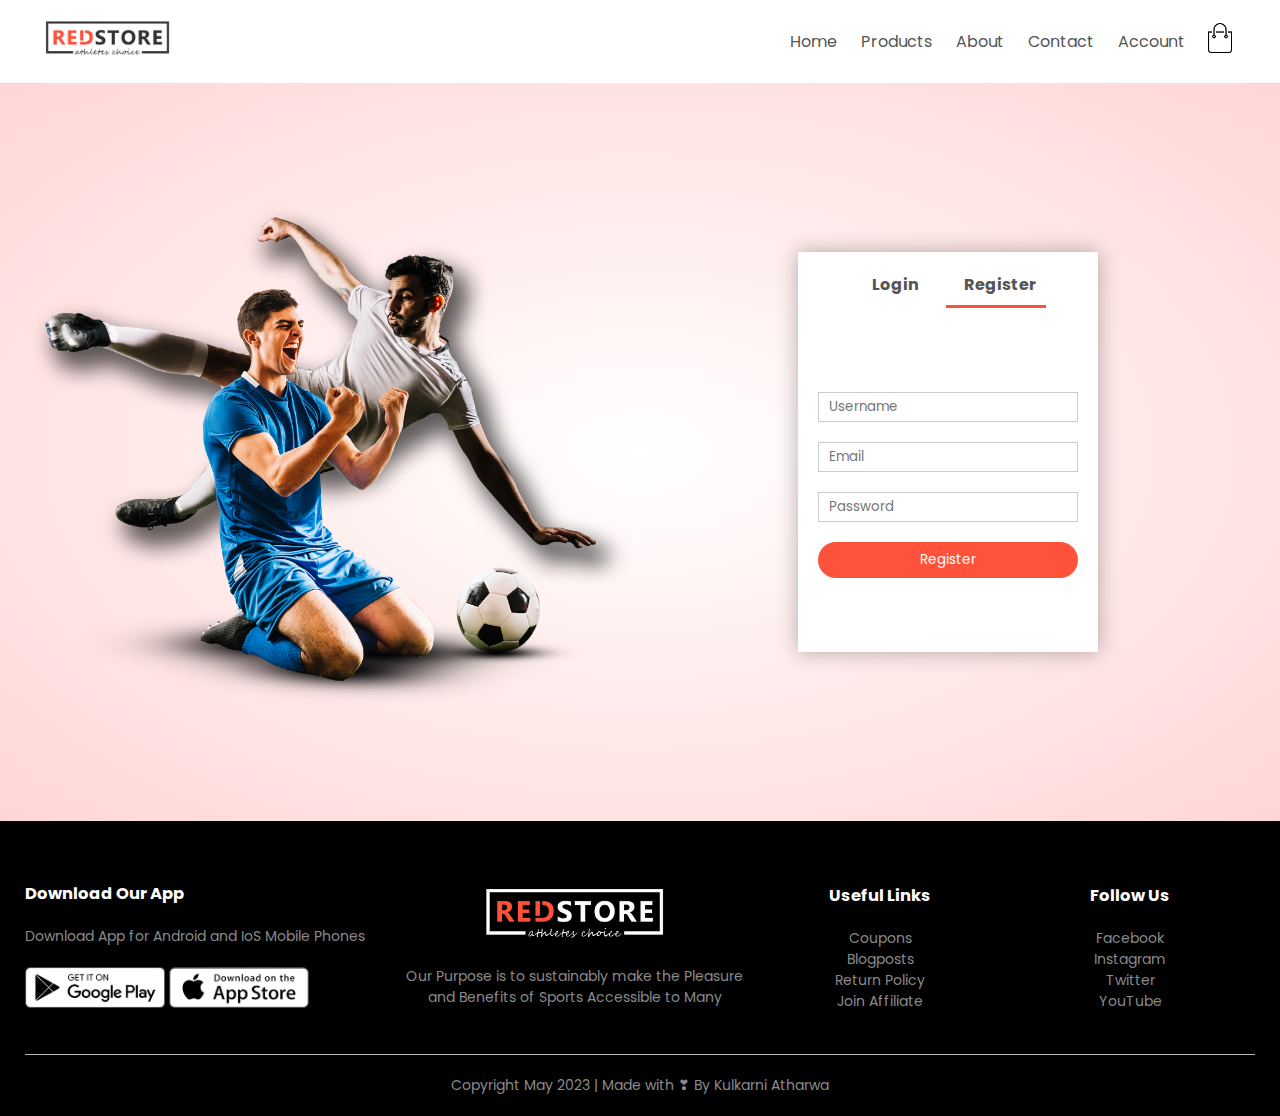
==== account.html @ 709f4f1d "Initial Commit" ====
<!DOCTYPE html>
<html lang="en">
  <head>
    <meta charset="UTF-8" />
    <meta http-equiv="X-UA-Compatible" content="IE=edge" />
    <meta name="viewport" content="width=device-width, initial-scale=1.0" />
    <link rel="stylesheet" href="style.css" />
    <link
      rel="stylesheet"
      href="https://cdnjs.cloudflare.com/ajax/libs/font-awesome/4.7.0/css/font-awesome.min.css"
    />
    <link rel="preconnect" href="https://fonts.googleapis.com" />
    <link rel="preconnect" href="https://fonts.gstatic.com" crossorigin />
    <link
      href="https://fonts.googleapis.com/css2?family=Poppins:wght@300;400;500;600;700&display=swap"
      rel="stylesheet"
    />

    <title>Yaari | Your Account</title>
  </head>
  <body>
    <div class="container">
      <div class="navbar">
        <div class="logo">
          <a href="index.html">
            <img
              src="./images/logo.png"
              alt="Store Logo"
              style="width: 125px"
            />
          </a>
        </div>
        <nav>
          <ul id="MenuItems">
            <li><a href="index.html">Home</a></li>
            <li><a href="products.html">Products</a></li>
            <li><a href="#">About</a></li>
            <li><a href="#">Contact</a></li>
            <li><a href="account.html">Account</a></li>
          </ul>
        </nav>
        <a href="cart.html">
            <img src="./images/cart.png" alt="Cart" height="30px" width="30px" />
            </a>
          <img
          src="./images/menu.png"
          class="menu-icon"
          alt="menu-icon"
          onclick="menutoggle()"
        />
      </div>
    </div>

    <div class="account-page">
      <div class="container">
        <div class="row">
          <div class="col-2">
            <img src="./images/image1.png" width="100%" alt="" />
          </div>
          <div class="col-2">
            <div class="form-container">
              <div class="form-btn">
                <span onclick="login()">Login</span>
                <span onclick="register()">Register</span>
                <hr id="indicator" />
              </div>

              <form id="loginform">
                <input type="text" placeholder="Username" />
                <input type="password" placeholder="Password" />
                <button type="submit" class="btn">Login</button>
                <a href="">Forgot Password</a>
              </form>

              <form id="regform">
                <input type="text" placeholder="Username" />
                <input type="email" placeholder="Email" />
                <input type="password" placeholder="Password" />
                <button type="submit" class="btn">Register</button>
              </form>
            </div>
          </div>
        </div>
      </div>
    </div>

    <div class="footer">
      <div class="container">
        <div class="row">
          <div class="footer-col-1">
            <h3>Download Our App</h3>
            <p>Download App for Android and IoS Mobile Phones</p>
            <div class="app-logo">
              <img src="./images/play-store.png" alt="" />
              <img src="./images/app-store.png" alt="" />
            </div>
          </div>
          <div class="footer-col-2">
            <img src="./images/logo-white.png" alt="" />
            <p>
              Our Purpose is to sustainably make the Pleasure and Benefits of
              Sports Accessible to Many
            </p>
          </div>
          <div class="footer-col-3">
            <h3>Useful Links</h3>
            <ul>
              <li>Coupons</li>
              <li>Blogposts</li>
              <li>Return Policy</li>
              <li>Join Affiliate</li>
            </ul>
          </div>
          <div class="footer-col-4">
            <h3>Follow Us</h3>
            <ul>
              <li>Facebook</li>
              <li>Instagram</li>
              <li>Twitter</li>
              <li>YouTube</li>
            </ul>
          </div>
        </div>
        <hr />
        <p class="copyright">
          Copyright May 2023 | Made with &#10083; By Kulkarni Atharwa
        </p>
      </div>
    </div>

    <script>
      var MenuItems = document.getElementById("MenuItems");

      MenuItems.style.maxHeight = "0px";

      function menutoggle() {
        if (MenuItems.style.maxHeight == "0px") {
          MenuItems.style.maxHeight = "200px";
        } else {
          MenuItems.style.maxHeight = "0px";
        }
      }
    </script>

    <script>
      var loginform = document.getElementById("loginform");
      var regform = document.getElementById("regform");
      var indicator = document.getElementById("indicator");

      function register() {
        regform.style.transform = "translateX(0px)";
        loginform.style.transform = "translateX(0px)";
        indicator.style.transform = "translateX(100px)";
      }

      function login() {
        regform.style.transform = "translateX(300px)";
        loginform.style.transform = "translateX(300px)";
        indicator.style.transform = "translateX(0px)";
      }
    </script>
  </body>
</html>
---- style.css ----
* {
  margin: 0;
  padding: 0;
  box-sizing: border-box;
  font-family: "Poppins", sans-serif;
}
.header {
  background: radial-gradient(#fff, #ffd6d6);
}
.container {
  max-width: 1300px;
  margin: auto;
  padding-left: 25px;
  padding-right: 25px;
}
.navbar {
  display: flex;
  align-items: center;
  padding: 20px;
}
nav {
  flex: 1;
  text-align: right;
}
nav ul {
  display: inline-block;
  list-style-type: none;
}
nav ul li {
  display: inline-block;
  margin-right: 20px;
}
a {
  text-decoration: none;
  color: #555;
}

p {
  color: #555;
}
.row {
  display: flex;
  align-items: center;
  flex-wrap: wrap;
  justify-content: space-around;
}
.col-2 {
  flex-basis: 50%;
  min-width: 300px;
}
.col-2 img {
  max-width: 100%;
  padding: 50px 0;
}
.col-2 h1 {
  font-size: 50px;
  line-height: 60px;
  margin: 25px 0;
}
.btn {
  display: inline-block;
  background: #ff523b;
  color: #fff;
  padding: 8px 30px;
  margin: 30px 0;
  border-radius: 30px;
  transition: background 0.5s;
}
.btn:hover {
  background: #563434;
}
.header .row {
  margin-top: 70px;
}
.categories {
  margin: 70px 0;
}
.col-3 {
  flex-basis: 30%;
  min-width: 250px;
  margin-bottom: 30px;
}
.col-3 img {
  width: 100%;
}
.small-container {
  max-width: 1080px;
  margin: auto;
  padding-left: 25px;
  padding-right: 25px;
}
.col-4 {
  flex-basis: 25%;
  padding: 10px;
  min-width: 200px;
  margin-bottom: 50px;
  transition: transform 1s;
}
.col-4 img {
  width: 100%;
}
.title {
  text-align: center;
  margin: 0 auto 80px;
  position: relative;
  line-height: 60px;
  color: #555;
}
.title::after {
  content: "";
  background: #ff523b;
  width: 80px;
  height: 5px;
  border-radius: 5px;
  position: absolute;
  bottom: 0;
  left: 50%;
  transform: translateX(-50%);
}
h4 {
  color: #555;
  font-weight: normal;
}
.rating .fa {
  color: #ff523b;
}
.col-4 p {
  font-size: 14px;
}
.col-4:hover {
  transform: translateY(-30px);
}
.offer {
  background: radial-gradient(#fff, #ffd6d6);
  margin-top: 80px;
  padding: 30px 0;
}
.col-2 .offer-img {
  padding: 50px;
}
small {
  color: #555;
}
.testimonial {
  padding-top: 100px;
}
.testimonial .col-3 {
  text-align: center;
  padding: 40px 20px;
  box-shadow: 0 0 20px 0 rgba(0, 0, 0, 0.3);
  cursor: pointer;
  transition: transform 1s;
}
.testimonial .col-3 img {
  width: 50px;
  margin-top: 20px;
  border-radius: 50%;
}
.testimonial .col-3:hover {
  transform: translateY(-30px);
}
.fa.fa-quote-left {
  font-size: 34px;
  color: #ff523b;
}
.col-3 p {
  font-size: 12px;
  margin: 12px 0;
  color: #777;
}
.testimonial .col-3 h3 {
  font-weight: 600;
  color: #555;
  font-size: 16px;
}
.brands {
  margin: 100px auto;
}
.col-5 {
  width: 160px;
}
.col-5 img {
  width: 100%;
  cursor: pointer;
  filter: grayscale(100%);
}
.col-5 img:hover {
  filter: grayscale(0);
}
.footer {
  background: #000;
  color: #8a8a8a;
  font-size: 14px;
  padding: 60px 0 20px;
}
.footer p {
  color: #8a8a8a;
}
.footer h3 {
  color: #fff;
  margin-bottom: 20px;
}
.footer-col-1,
.footer-col-2,
.footer-col-3,
.footer-col-4 {
  min-width: 250px;
  margin-bottom: 20px;
}
.footer-col-1 {
  flex-basis: 30%;
}
.footer-col-2 {
  flex: 1;
  text-align: center;
}
.footer-col-2 img {
  width: 180px;
  margin-bottom: 20px;
}
.footer-col-3,
.footer-col-4 {
  flex-basis: 12%;
  text-align: center;
}
ul {
  list-style-type: none;
}
.app-logo {
  margin-top: 20px;
}
.app-logo img {
  width: 140px;
}
.footer hr {
  border: none;
  background: #b5b5b5;
  height: 1px;
  margin: 20px 0;
}
.copyright {
  text-align: center;
}

.menu-icon {
  width: 28px;
  margin-left: 20px;
  display: none;
}

@media screen and (max-width: 800px) {
  nav ul {
    position: absolute;
    top: 70px;
    left: 0;
    background: #333;
    width: 100%;
    overflow: hidden;
    transition: max-height 0.5s;
  }
  nav ul li {
    display: block;
    margin-right: 50px;
    margin-top: 10px;
    margin-bottom: 10px;
  }
  nav ul li a {
    color: #fff;
  }
  .menu-icon {
    display: block;
    cursor: pointer;
  }
}

@media screen and (max-width: 600px) {
  .row {
    text-align: center;
  }
  .col-2,
  .col-3,
  .col-4 {
    flex-basis: 100%;
  }
  .single-product .row {
    text-align: left;
  }
  .single-product .col-2 {
    padding: 20px 0;
  }
  .single-product h1 {
    font-size: 26px;
    line-height: 32px;
  }
  .cart-info p{
    display: none;
  }
}

.row-2 {
  justify-content: space-between;
  margin: 100px auto 50px;
}
select {
  border: 1px solid #ff523b;
  padding: 5px;
}
select:focus {
  outline: none;
}
.page-btn {
  margin: 0 auto 80px;
}
.page-btn span {
  display: inline-block;
  border: 1px solid #ff523b;
  margin-left: 10px;
  width: 40px;
  height: 40px;
  text-align: center;
  line-height: 40px;
  cursor: pointer;
}
.page-btn span:hover {
  background: #ff523b;
  color: #fff;
}

.single-product {
  margin-top: 80px;
}
.single-product .col-2 img {
  padding: 0;
}
.single-product .col-2 {
  padding: 20px;
}
.single-product .col-2 h4 {
  margin: 20px 0;
  font-size: 22px;
  font-weight: bold;
}
.single-product select {
  display: block;
  padding: 10px;
  margin-top: 20px;
}
.single-product input {
  width: 50px;
  height: 40px;
  padding-left: 10px;
  font-size: 20px;
  margin-right: 10px;
  border: 1px solid #ff523b;
}
input:focus {
  outline: none;
}
.single-product .fa {
  color: #ff523b;
  margin-left: 10px;
}
.small-img-row {
  display: flex;
  justify-content: space-between;
}
.small-img-col {
  flex-basis: 24%;
  cursor: pointer;
}


.cart-page{
  margin: 80px auto;
}
table{
  width: 100%;
  border-collapse: collapse;
}
.cart-info{
  display: flex;
  flex-wrap: wrap;
}
th{
  text-align: left;
  padding: 5px;
  color: #fff;
  background: #ff523b;
  font-weight: normal;
}
td{
  padding: 10px 5px;
}
td input{
  width: 40px;
  height: 30px;
  padding: 5px;
}
td a{
  color: #ff523b;
  font-size: 12px;
}
td img{
  width: 80px;
  height: 80px;
  margin-right: 10px;
}
.total-price{
  display: flex;
  justify-content: flex-end;
}
.total-price table{
  border-top: 3px solid #ff523b;
  width: 100%;
  max-width: 410px;
}
td:last-child{
  text-align: right;
}
th:last-child{
  text-align: right;
}
.account-page{
  padding: 50px 0;
  background: radial-gradient(#fff, #ffd6d6);
}
.form-container{
  background: #fff;
  width: 300px;
  height: 400px;
  position: relative;
  text-align: center;
  padding: 20px 0;
  margin: auto;
  box-shadow: 0 0 20px 0 rgba(0, 0, 0, 0.3);
  overflow: hidden;
}
.form-container span{
  font-weight: bold;
  padding: 0 10px;
  color: #555;
  cursor: pointer;
  width: 100px;
  display: inline-block;
}
.form-btn{
  display: inline-block;
}
.form-container form{
  max-width: 300px;
  padding: 0 20px;
  position: absolute;
  top: 130px;
  transition: transform 1s;
}
form input{
  width: 100%;
  height: 30px;
  margin: 10px 0;
  padding: 0 10px;
  border: 1px solid #ccc;
}
form .btn{
  width: 100%;
  border: none;
  cursor: pointer;
  margin: 10px 0;
}
form .btn:focus{
  outline: none;
}
#loginform{
  left: -300px;
}
#regform{
  left: 0;
}
form a{
  font-size: 12px;
}
#indicator{
  width: 100px;
  border: none;
  background: #ff523b;
  height: 3px;
  margin-top: 8px;
  transform: translateX(100px);
  transition: transform 1s;
}
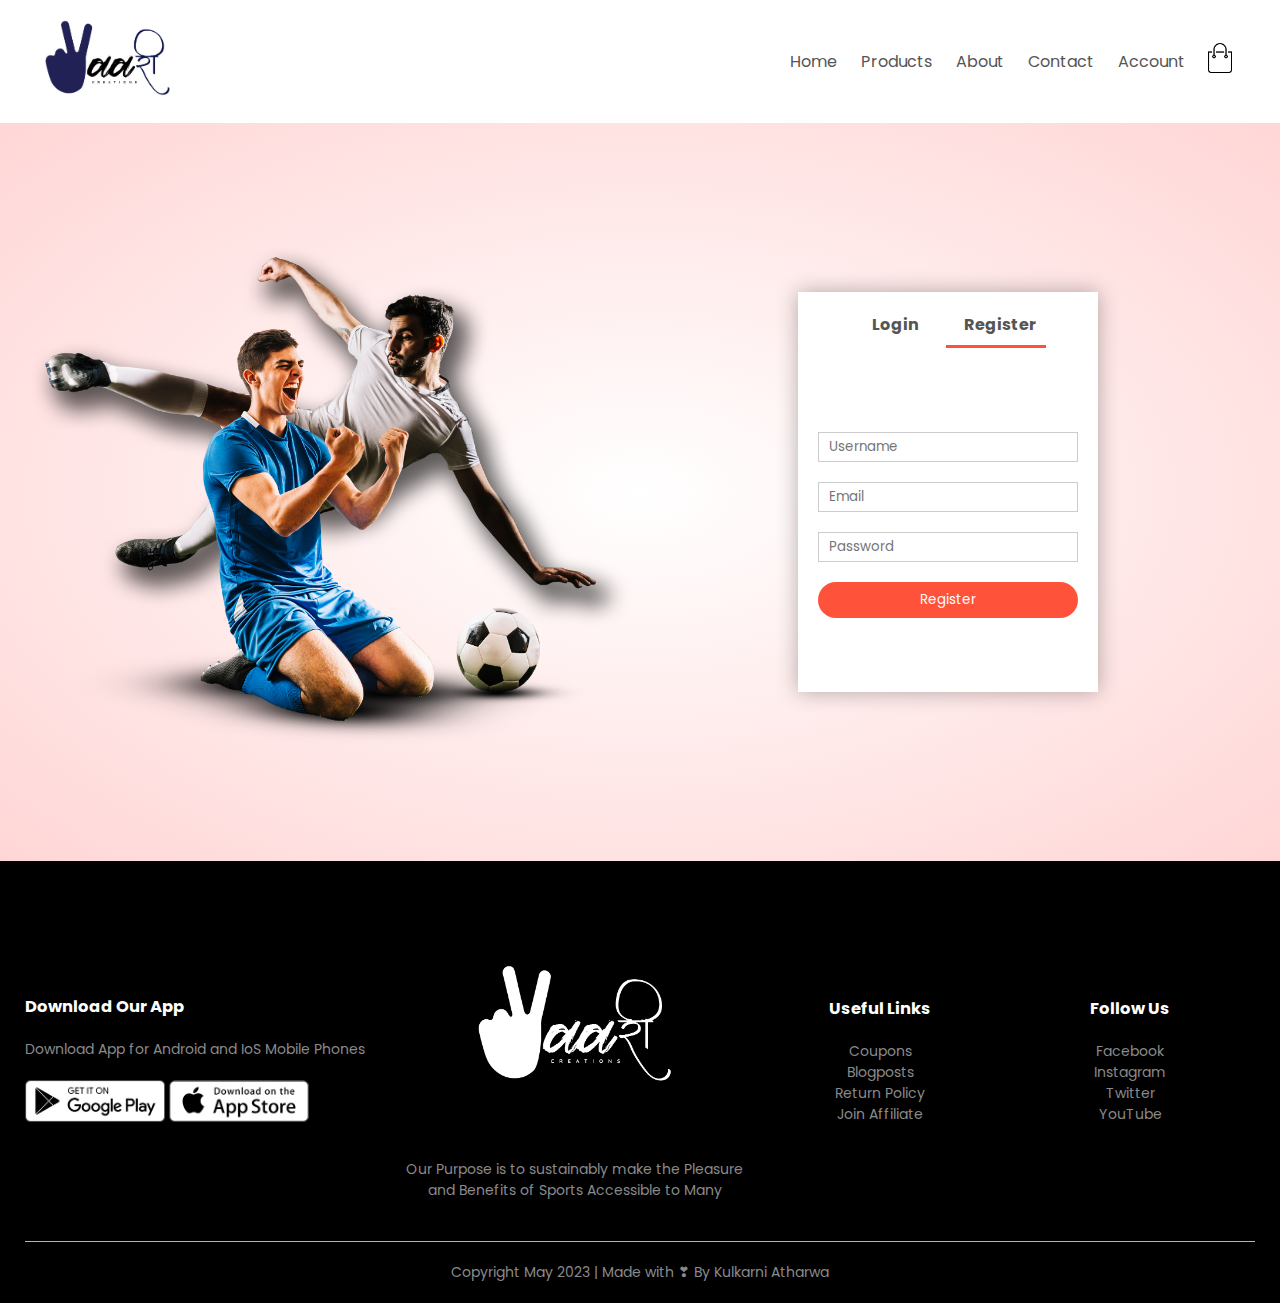
==== commit 0d4ce855: "Updated logo" ====
--- a/account.html
+++ b/account.html
@@ -24,7 +24,7 @@
         <div class="logo">
           <a href="index.html">
             <img
-              src="./images/logo.png"
+              src="./images/yaari.png"
               alt="Store Logo"
               style="width: 125px"
             />
@@ -96,7 +96,7 @@
             </div>
           </div>
           <div class="footer-col-2">
-            <img src="./images/logo-white.png" alt="" />
+            <img src="./images/yaari-white-logo.png" alt="" />
             <p>
               Our Purpose is to sustainably make the Pleasure and Benefits of
               Sports Accessible to Many
--- a/style.css
+++ b/style.css
@@ -215,8 +215,8 @@
   text-align: center;
 }
 .footer-col-2 img {
-  width: 180px;
-  margin-bottom: 20px;
+  width: 280px;
+  margin-bottom: 10px;
 }
 .footer-col-3,
 .footer-col-4 {
